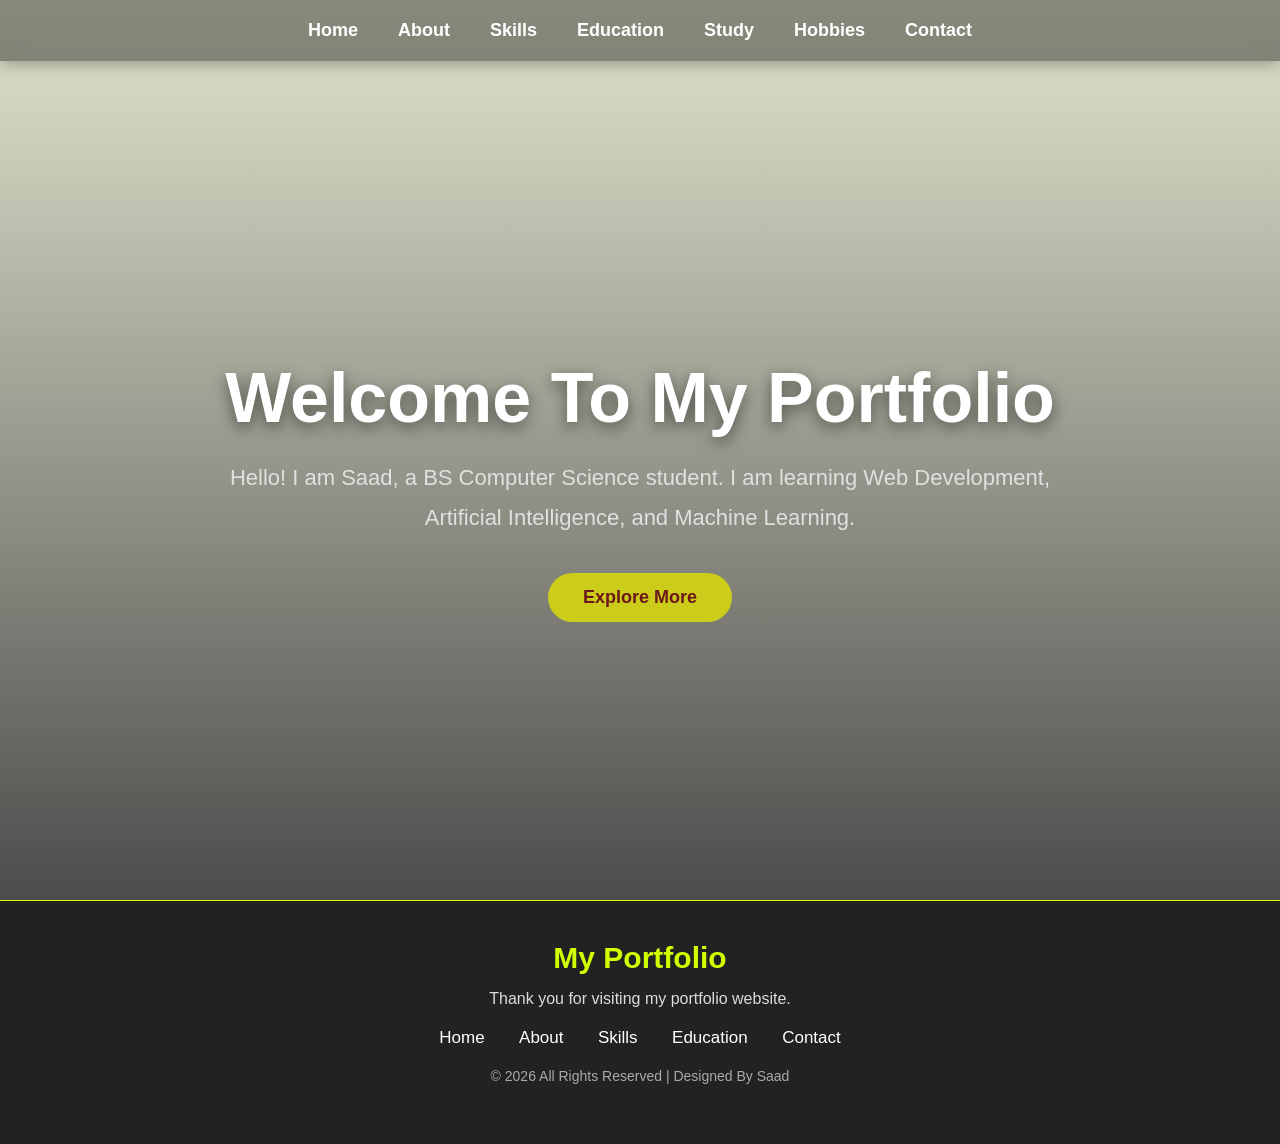
==== index.html @ c372bfa4 "add my portfolio web" ====
<!DOCTYPE html>
<html lang="en">

<head>

    <meta charset="UTF-8">

    <meta name="viewport" content="width=device-width, initial-scale=1.0">

    <title>My Portfolio</title>

    <link rel="stylesheet" href="style.css">

</head>

<body>

    <nav>

        <a href="index.html">Home</a>

        <a href="about.html">About</a>

        <a href="skills.html">Skills</a>

        <a href="education.html">Education</a>

        <a href="study.html">Study</a>

        <a href="hobbies.html">Hobbies</a>

        <a href="contact.html">Contact</a>

    </nav>

    <div class="home">

        <h1>Welcome To My Portfolio</h1>

        <p>
            Hello! I am Saad, a BS Computer Science student.
            I am learning Web Development, Artificial Intelligence,
            and Machine Learning.
        </p>

        <a href="about.html" class="btn">Explore More</a>

    </div>

    <footer>

        <h3>My Portfolio</h3>

        <p>
            Thank you for visiting my portfolio website.
        </p>

        <div class="footer-links">

            <a href="index.html">Home</a>

            <a href="about.html">About</a>

            <a href="skills.html">Skills</a>

            <a href="education.html">Education</a>

            <a href="contact.html">Contact</a>

        </div>

        <p class="copyright">
            © 2026 All Rights Reserved | Designed By Saad
        </p>

    </footer>

</body>

</html>
---- style.css ----
*{
    margin: 0;
    padding: 0;
    box-sizing: border-box;
}

body{
    font-family: Arial, sans-serif;

    background-image:
    linear-gradient(hsla(63, 62%, 33%, 0.217), rgba(0,0,0,0.7)),
    url("background.jpg");

    background-size: cover;
    background-position: center;
    background-repeat: no-repeat;
    background-attachment: fixed;

    color: white;
}

nav{
    width: 100%;

    padding: 20px 8%;

    display: flex;
    justify-content: center;
    align-items: center;

    background: rgba(0,0,0,0.4);

    backdrop-filter: blur(10px);

    position: fixed;
    top: 0;
    left: 0;

    z-index: 1000;

    box-shadow: 0 4px 15px rgba(0,0,0,0.3);
}

nav a{
    color: white;

    text-decoration: none;

    margin: 0 20px;

    font-size: 18px;
    font-weight: bold;

    position: relative;

    transition: 0.3s;
}

nav a:hover{
    color: rgb(189, 171, 107);
}

nav a::after{
    content: "";

    position: absolute;

    left: 0;
    bottom: -6px;

    width: 0%;
    height: 2px;

    background: rgb(86, 181, 181);

    transition: 0.3s;
}

nav a:hover::after{
    width: 100%;
}

.home{
    min-height: 100vh;

    display: flex;
    flex-direction: column;

    justify-content: center;
    align-items: center;

    text-align: center;

    padding: 120px 20px 40px;
}

.home h1{
    font-size: 70px;

    margin-bottom: 20px;

    text-shadow: 0 5px 15px rgba(0,0,0,0.5);
}

.home p{
    font-size: 22px;

    max-width: 850px;

    line-height: 1.8;

    color: #e0e0e0;

    margin-bottom: 35px;
}

.btn{
    display: inline-block;

    padding: 14px 35px;

    background: rgb(204, 204, 27);
    color: rgb(108, 24, 24);

    text-decoration: none;

    font-size: 18px;
    font-weight: bold;

    border-radius: 50px;

    transition: 0.3s;
}

.btn:hover{
    background: rgb(248, 248, 245);

    transform: translateY(-5px);

    box-shadow: 0 10px 20px rgba(230, 254, 10, 0.68);
}

footer{
    background: rgb(35, 34, 34);

    padding: 40px 20px;

    text-align: center;

    border-top: 1px solid rgb(209, 255, 4);
}

footer h3{
    font-size: 30px;

    margin-bottom: 15px;

    color: rgb(208, 255, 0);
}

footer p{
    color: #dcdcdc;

    margin-bottom: 20px;

    font-size: 16px;
}

.footer-links{
    margin-bottom: 20px;
}

.footer-links a{
    color: white;

    text-decoration: none;

    margin: 0 15px;

    font-size: 17px;

    transition: 0.3s;
}

.footer-links a:hover{
    color: rgb(221, 255, 0);
}

.copyright{
    font-size: 14px;

    color: #aaaaaa;
}

@media(max-width: 900px){

    nav{
        flex-wrap: wrap;

        padding: 15px;
    }

    nav a{
        margin: 10px;

        font-size: 16px;
    }

    .home h1{
        font-size: 45px;
    }

    .home p{
        font-size: 18px;
    }

}

@media(max-width: 500px){

    .home h1{
        font-size: 32px;
    }

    .home p{
        font-size: 16px;
    }

    .footer-links a{
        display: block;

        margin: 10px 0;
    }

}
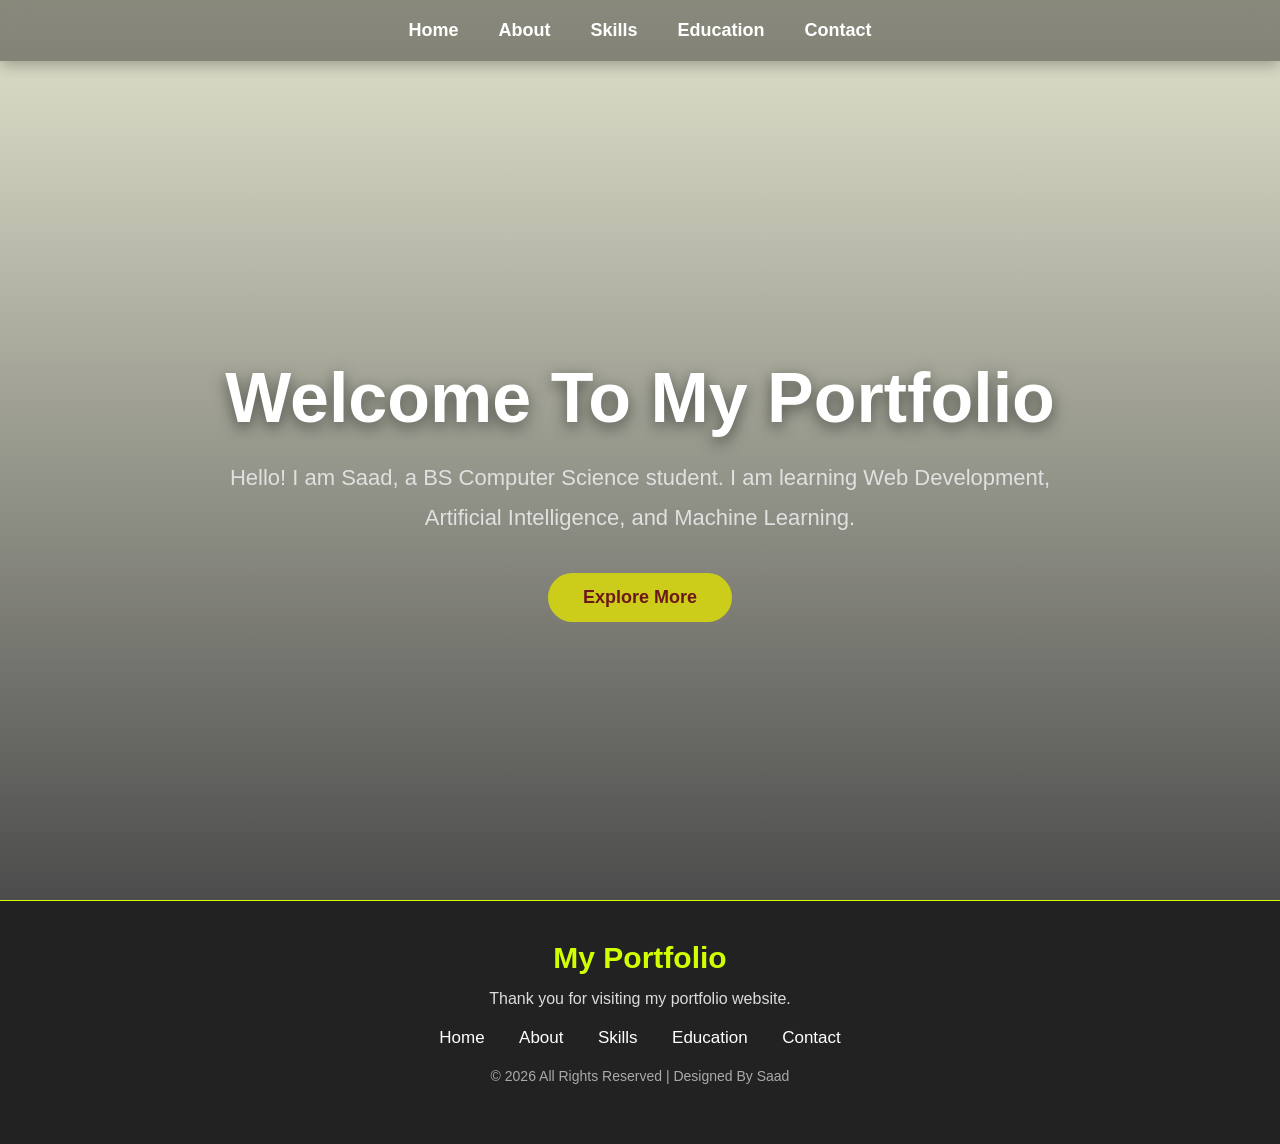
==== commit b52acb57: "Update index.html" ====
--- a/index.html
+++ b/index.html
@@ -24,10 +24,6 @@
         <a href="skills.html">Skills</a>
 
         <a href="education.html">Education</a>
-
-        <a href="study.html">Study</a>
-
-        <a href="hobbies.html">Hobbies</a>
 
         <a href="contact.html">Contact</a>
 
@@ -77,4 +73,4 @@
 
 </body>
 
-</html>+</html>
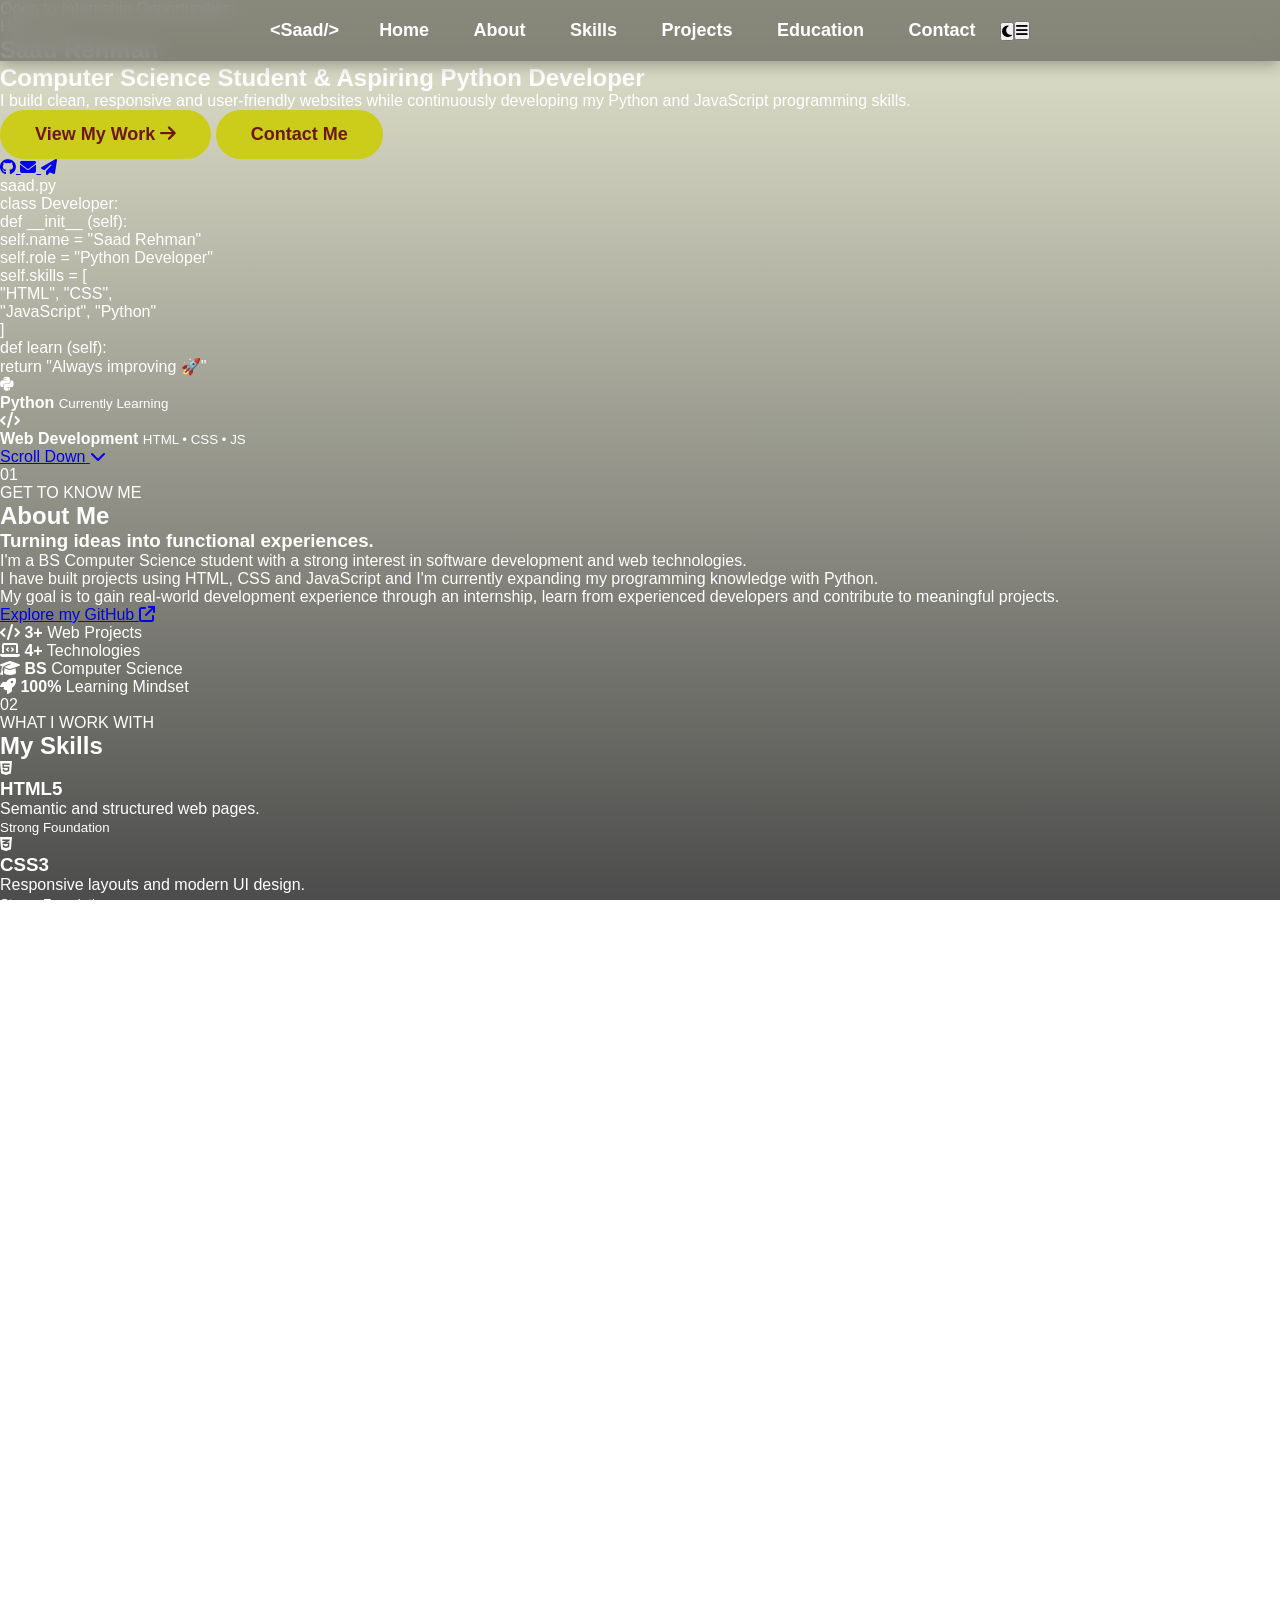
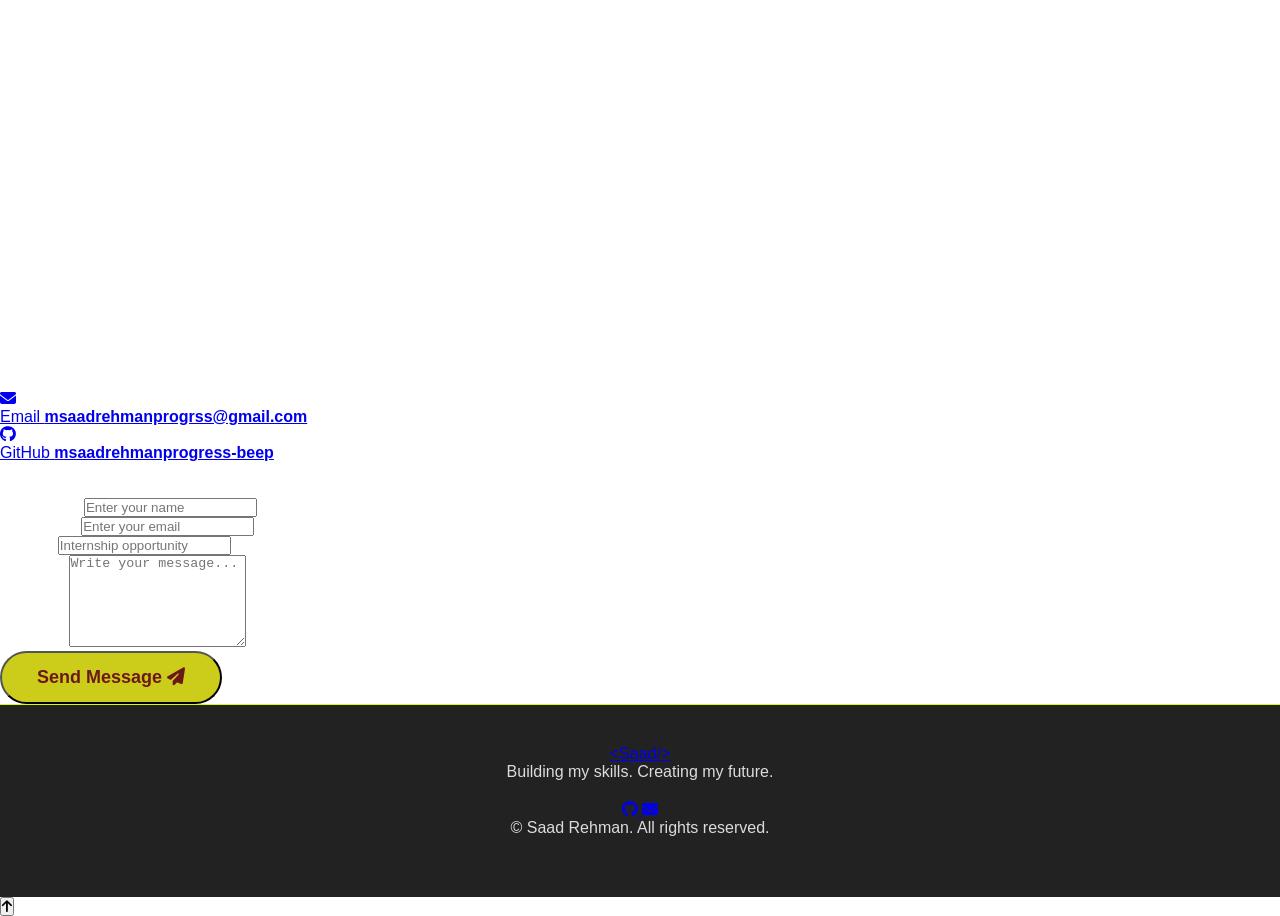
==== commit a32e1ab7: "Update index.html" ====
--- a/index.html
+++ b/index.html
@@ -1,76 +1,1052 @@
 <!DOCTYPE html>
 <html lang="en">
-
 <head>
-
     <meta charset="UTF-8">
-
     <meta name="viewport" content="width=device-width, initial-scale=1.0">
 
-    <title>My Portfolio</title>
+    <meta name="description"
+        content="Saad Rehman - Computer Science Student and Aspiring Python Developer Portfolio">
+
+    <title>Saad Rehman | Python Developer Portfolio</title>
+
+    <link rel="preconnect" href="https://fonts.googleapis.com">
+    <link rel="preconnect" href="https://fonts.gstatic.com" crossorigin>
+
+    <link
+        href="https://fonts.googleapis.com/css2?family=Inter:wght@400;500;600;700;800&family=Space+Grotesk:wght@500;600;700&display=swap"
+        rel="stylesheet">
+
+    <link
+        rel="stylesheet"
+        href="https://cdnjs.cloudflare.com/ajax/libs/font-awesome/6.5.2/css/all.min.css">
 
     <link rel="stylesheet" href="style.css">
-
 </head>
 
 <body>
 
-    <nav>
-
-        <a href="index.html">Home</a>
-
-        <a href="about.html">About</a>
-
-        <a href="skills.html">Skills</a>
-
-        <a href="education.html">Education</a>
-
-        <a href="contact.html">Contact</a>
-
-    </nav>
-
-    <div class="home">
-
-        <h1>Welcome To My Portfolio</h1>
-
-        <p>
-            Hello! I am Saad, a BS Computer Science student.
-            I am learning Web Development, Artificial Intelligence,
-            and Machine Learning.
-        </p>
-
-        <a href="about.html" class="btn">Explore More</a>
-
-    </div>
-
-    <footer>
-
-        <h3>My Portfolio</h3>
-
-        <p>
-            Thank you for visiting my portfolio website.
-        </p>
-
-        <div class="footer-links">
-
-            <a href="index.html">Home</a>
-
-            <a href="about.html">About</a>
-
-            <a href="skills.html">Skills</a>
-
-            <a href="education.html">Education</a>
-
-            <a href="contact.html">Contact</a>
+    <!-- Scroll Progress -->
+    <div class="scroll-progress" id="scrollProgress"></div>
+
+    <!-- Header -->
+    <header class="header" id="header">
+        <nav class="navbar">
+
+            <a href="#home" class="logo">
+                <span>&lt;</span>Saad<span>/&gt;</span>
+            </a>
+
+            <div class="nav-menu" id="navMenu">
+
+                <a href="#home" class="nav-link active">Home</a>
+                <a href="#about" class="nav-link">About</a>
+                <a href="#skills" class="nav-link">Skills</a>
+                <a href="#projects" class="nav-link">Projects</a>
+                <a href="#education" class="nav-link">Education</a>
+                <a href="#contact" class="nav-link">Contact</a>
+
+                <button class="theme-toggle" id="themeToggle" aria-label="Toggle theme">
+                    <i class="fa-solid fa-moon"></i>
+                </button>
+
+            </div>
+
+            <button class="menu-toggle" id="menuToggle" aria-label="Open menu">
+                <i class="fa-solid fa-bars"></i>
+            </button>
+
+        </nav>
+    </header>
+
+
+    <main>
+
+        <!-- ================= HERO ================= -->
+
+        <section class="hero section" id="home">
+
+            <div class="hero-background">
+                <div class="glow glow-one"></div>
+                <div class="glow glow-two"></div>
+                <div class="grid-background"></div>
+            </div>
+
+            <div class="container hero-container">
+
+                <div class="hero-content">
+
+                    <div class="available-badge">
+                        <span class="status-dot"></span>
+                        Open to Internship Opportunities
+                    </div>
+
+                    <p class="hero-small">
+                        Hello, I'm
+                    </p>
+
+                    <h1>
+                        Saad <span>Rehman</span>
+                    </h1>
+
+                    <h2>
+                        Computer Science Student &
+                        <span id="typingText">Aspiring Python Developer</span>
+                    </h2>
+
+                    <p class="hero-description">
+                        I build clean, responsive and user-friendly websites
+                        while continuously developing my Python and JavaScript
+                        programming skills.
+                    </p>
+
+                    <div class="hero-buttons">
+
+                        <a href="#projects" class="btn btn-primary">
+                            View My Work
+                            <i class="fa-solid fa-arrow-right"></i>
+                        </a>
+
+                        <a href="#contact" class="btn btn-outline">
+                            Contact Me
+                        </a>
+
+                    </div>
+
+                    <div class="social-links">
+
+                        <a
+                            href="https://github.com/msaadrehmanprogress-beep"
+                            target="_blank"
+                            rel="noopener noreferrer"
+                            aria-label="GitHub">
+
+                            <i class="fa-brands fa-github"></i>
+
+                        </a>
+
+                        <a
+                            href="mailto:msaadrehmanprogrss@gmail.com"
+                            aria-label="Email">
+
+                            <i class="fa-solid fa-envelope"></i>
+
+                        </a>
+
+                        <a href="#contact" aria-label="Contact">
+                            <i class="fa-solid fa-paper-plane"></i>
+                        </a>
+
+                    </div>
+
+                </div>
+
+
+                <div class="hero-visual">
+
+                    <div class="code-window">
+
+                        <div class="window-top">
+
+                            <div class="window-buttons">
+                                <span></span>
+                                <span></span>
+                                <span></span>
+                            </div>
+
+                            <span class="window-title">
+                                saad.py
+                            </span>
+
+                        </div>
+
+                        <div class="code-content">
+
+                            <p>
+                                <span class="keyword">class</span>
+                                <span class="class-name">Developer</span>:
+                            </p>
+
+                            <p class="indent">
+                                <span class="keyword">def</span>
+                                <span class="function">__init__</span>
+                                (<span class="variable">self</span>):
+                            </p>
+
+                            <p class="double-indent">
+                                self.name =
+                                <span class="string">"Saad Rehman"</span>
+                            </p>
+
+                            <p class="double-indent">
+                                self.role =
+                                <span class="string">"Python Developer"</span>
+                            </p>
+
+                            <p class="double-indent">
+                                self.skills = [
+                            </p>
+
+                            <p class="triple-indent">
+                                <span class="string">"HTML"</span>,
+                                <span class="string">"CSS"</span>,
+                            </p>
+
+                            <p class="triple-indent">
+                                <span class="string">"JavaScript"</span>,
+                                <span class="string">"Python"</span>
+                            </p>
+
+                            <p class="double-indent">]</p>
+
+                            <p class="indent">
+                                <span class="keyword">def</span>
+                                <span class="function">learn</span>
+                                (<span class="variable">self</span>):
+                            </p>
+
+                            <p class="double-indent">
+                                <span class="keyword">return</span>
+                                <span class="string">
+                                    "Always improving 🚀"
+                                </span>
+                            </p>
+
+                            <span class="cursor"></span>
+
+                        </div>
+
+                    </div>
+
+                    <div class="floating-card card-one">
+                        <i class="fa-brands fa-python"></i>
+                        <div>
+                            <strong>Python</strong>
+                            <small>Currently Learning</small>
+                        </div>
+                    </div>
+
+                    <div class="floating-card card-two">
+                        <i class="fa-solid fa-code"></i>
+                        <div>
+                            <strong>Web Development</strong>
+                            <small>HTML • CSS • JS</small>
+                        </div>
+                    </div>
+
+                </div>
+
+            </div>
+
+            <a href="#about" class="scroll-down">
+                <span>Scroll Down</span>
+                <i class="fa-solid fa-chevron-down"></i>
+            </a>
+
+        </section>
+
+
+        <!-- ================= ABOUT ================= -->
+
+        <section class="section about" id="about">
+
+            <div class="container">
+
+                <div class="section-heading">
+                    <span class="section-number">01</span>
+                    <div>
+                        <p class="section-label">GET TO KNOW ME</p>
+                        <h2>About <span>Me</span></h2>
+                    </div>
+                </div>
+
+                <div class="about-grid">
+
+                    <div class="about-text">
+
+                        <h3>
+                            Turning ideas into
+                            <span>functional experiences.</span>
+                        </h3>
+
+                        <p>
+                            I'm a BS Computer Science student with a strong
+                            interest in software development and web
+                            technologies.
+                        </p>
+
+                        <p>
+                            I have built projects using HTML, CSS and
+                            JavaScript and I'm currently expanding my
+                            programming knowledge with Python.
+                        </p>
+
+                        <p>
+                            My goal is to gain real-world development
+                            experience through an internship, learn from
+                            experienced developers and contribute to
+                            meaningful projects.
+                        </p>
+
+                        <a
+                            href="https://github.com/msaadrehmanprogress-beep"
+                            target="_blank"
+                            rel="noopener noreferrer"
+                            class="text-link">
+
+                            Explore my GitHub
+                            <i class="fa-solid fa-arrow-up-right-from-square"></i>
+
+                        </a>
+
+                    </div>
+
+
+                    <div class="about-stats">
+
+                        <div class="stat-card">
+                            <i class="fa-solid fa-code"></i>
+                            <strong>3+</strong>
+                            <span>Web Projects</span>
+                        </div>
+
+                        <div class="stat-card">
+                            <i class="fa-solid fa-laptop-code"></i>
+                            <strong>4+</strong>
+                            <span>Technologies</span>
+                        </div>
+
+                        <div class="stat-card">
+                            <i class="fa-solid fa-graduation-cap"></i>
+                            <strong>BS</strong>
+                            <span>Computer Science</span>
+                        </div>
+
+                        <div class="stat-card">
+                            <i class="fa-solid fa-rocket"></i>
+                            <strong>100%</strong>
+                            <span>Learning Mindset</span>
+                        </div>
+
+                    </div>
+
+                </div>
+
+            </div>
+
+        </section>
+
+
+        <!-- ================= SKILLS ================= -->
+
+        <section class="section skills-section" id="skills">
+
+            <div class="container">
+
+                <div class="section-heading">
+                    <span class="section-number">02</span>
+
+                    <div>
+                        <p class="section-label">WHAT I WORK WITH</p>
+                        <h2>My <span>Skills</span></h2>
+                    </div>
+                </div>
+
+
+                <div class="skills-grid">
+
+                    <div class="skill-card">
+                        <div class="skill-icon html">
+                            <i class="fa-brands fa-html5"></i>
+                        </div>
+
+                        <h3>HTML5</h3>
+
+                        <p>
+                            Semantic and structured web pages.
+                        </p>
+
+                        <div class="skill-level">
+                            <span style="width: 88%"></span>
+                        </div>
+
+                        <small>Strong Foundation</small>
+                    </div>
+
+
+                    <div class="skill-card">
+                        <div class="skill-icon css">
+                            <i class="fa-brands fa-css3-alt"></i>
+                        </div>
+
+                        <h3>CSS3</h3>
+
+                        <p>
+                            Responsive layouts and modern UI design.
+                        </p>
+
+                        <div class="skill-level">
+                            <span style="width: 85%"></span>
+                        </div>
+
+                        <small>Strong Foundation</small>
+                    </div>
+
+
+                    <div class="skill-card">
+                        <div class="skill-icon js">
+                            <i class="fa-brands fa-js"></i>
+                        </div>
+
+                        <h3>JavaScript</h3>
+
+                        <p>
+                            DOM manipulation and interactive websites.
+                        </p>
+
+                        <div class="skill-level">
+                            <span style="width: 65%"></span>
+                        </div>
+
+                        <small>Learning</small>
+                    </div>
+
+
+                    <div class="skill-card">
+                        <div class="skill-icon python">
+                            <i class="fa-brands fa-python"></i>
+                        </div>
+
+                        <h3>Python</h3>
+
+                        <p>
+                            Building programming fundamentals.
+                        </p>
+
+                        <div class="skill-level">
+                            <span style="width: 45%"></span>
+                        </div>
+
+                        <small>Currently Learning</small>
+                    </div>
+
+
+                    <div class="skill-card">
+                        <div class="skill-icon responsive">
+                            <i class="fa-solid fa-mobile-screen-button"></i>
+                        </div>
+
+                        <h3>Responsive Design</h3>
+
+                        <p>
+                            Websites that work across different screens.
+                        </p>
+
+                        <div class="skill-level">
+                            <span style="width: 80%"></span>
+                        </div>
+
+                        <small>Good</small>
+                    </div>
+
+
+                    <div class="skill-card">
+                        <div class="skill-icon git">
+                            <i class="fa-brands fa-git-alt"></i>
+                        </div>
+
+                        <h3>Git & GitHub</h3>
+
+                        <p>
+                            Learning version control and collaboration.
+                        </p>
+
+                        <div class="skill-level">
+                            <span style="width: 40%"></span>
+                        </div>
+
+                        <small>Beginner</small>
+                    </div>
+
+                </div>
+
+            </div>
+
+        </section>
+
+
+        <!-- ================= PROJECTS ================= -->
+
+        <section class="section projects-section" id="projects">
+
+            <div class="container">
+
+                <div class="section-heading">
+                    <span class="section-number">03</span>
+
+                    <div>
+                        <p class="section-label">MY RECENT WORK</p>
+                        <h2>Featured <span>Projects</span></h2>
+                    </div>
+                </div>
+
+
+                <div class="projects-grid">
+
+
+                    <!-- Calculator -->
+
+                    <article class="project-card">
+
+                        <div class="project-image calculator-preview">
+
+                            <div class="calculator-ui">
+
+                                <div class="calc-display">
+                                    128 + 42
+                                </div>
+
+                                <div class="calc-buttons">
+                                    <span>C</span>
+                                    <span>÷</span>
+                                    <span>×</span>
+                                    <span>−</span>
+
+                                    <span>7</span>
+                                    <span>8</span>
+                                    <span>9</span>
+                                    <span>+</span>
+
+                                    <span>4</span>
+                                    <span>5</span>
+                                    <span>6</span>
+                                    <span>=</span>
+
+                                </div>
+
+                            </div>
+
+                        </div>
+
+                        <div class="project-content">
+
+                            <div class="project-top">
+
+                                <span class="project-number">
+                                    01
+                                </span>
+
+                                <i class="fa-solid fa-calculator"></i>
+
+                            </div>
+
+                            <h3>Calculator Web App</h3>
+
+                            <p>
+                                A responsive calculator interface built
+                                with HTML, CSS and JavaScript with
+                                interactive calculation functionality.
+                            </p>
+
+                            <div class="project-tags">
+                                <span>HTML</span>
+                                <span>CSS</span>
+                                <span>JavaScript</span>
+                            </div>
+
+                            <div class="project-links">
+
+                                <span class="not-uploaded">
+                                    <i class="fa-solid fa-clock"></i>
+                                    GitHub coming soon
+                                </span>
+
+                            </div>
+
+                        </div>
+
+                    </article>
+
+
+                    <!-- Blog -->
+
+                    <article class="project-card">
+
+                        <div class="project-image blog-preview">
+
+                            <div class="blog-ui">
+
+                                <div class="blog-nav"></div>
+
+                                <div class="blog-feature"></div>
+
+                                <div class="blog-lines">
+                                    <span></span>
+                                    <span></span>
+                                    <span></span>
+                                </div>
+
+                                <div class="blog-cards">
+                                    <span></span>
+                                    <span></span>
+                                    <span></span>
+                                </div>
+
+                            </div>
+
+                        </div>
+
+
+                        <div class="project-content">
+
+                            <div class="project-top">
+
+                                <span class="project-number">
+                                    02
+                                </span>
+
+                                <i class="fa-solid fa-blog"></i>
+
+                            </div>
+
+                            <h3>Blog Website</h3>
+
+                            <p>
+                                A clean and responsive blog website
+                                focused on typography, layout,
+                                navigation and modern web presentation.
+                            </p>
+
+                            <div class="project-tags">
+                                <span>HTML</span>
+                                <span>CSS</span>
+                                <span>JavaScript</span>
+                            </div>
+
+                            <div class="project-links">
+
+                                <span class="not-uploaded">
+                                    <i class="fa-solid fa-clock"></i>
+                                    GitHub coming soon
+                                </span>
+
+                            </div>
+
+                        </div>
+
+                    </article>
+
+
+                    <!-- ProKitchen -->
+
+                    <article class="project-card">
+
+                        <div class="project-image kitchen-preview">
+
+                            <div class="kitchen-ui">
+
+                                <div class="kitchen-nav">
+                                    <span></span>
+                                    <span></span>
+                                    <span></span>
+                                </div>
+
+                                <div class="kitchen-hero">
+                                    <div></div>
+                                </div>
+
+                                <div class="food-cards">
+                                    <span></span>
+                                    <span></span>
+                                    <span></span>
+                                </div>
+
+                            </div>
+
+                        </div>
+
+
+                        <div class="project-content">
+
+                            <div class="project-top">
+
+                                <span class="project-number">
+                                    03
+                                </span>
+
+                                <i class="fa-solid fa-utensils"></i>
+
+                            </div>
+
+                            <h3>ProKitchen Website</h3>
+
+                            <p>
+                                A modern responsive kitchen website
+                                designed with attractive layouts,
+                                navigation and interactive elements.
+                            </p>
+
+                            <div class="project-tags">
+                                <span>HTML</span>
+                                <span>CSS</span>
+                                <span>JavaScript</span>
+                            </div>
+
+                            <div class="project-links">
+
+                                <span class="not-uploaded">
+                                    <i class="fa-solid fa-clock"></i>
+                                    GitHub coming soon
+                                </span>
+
+                            </div>
+
+                        </div>
+
+                    </article>
+
+                </div>
+
+            </div>
+
+        </section>
+
+
+        <!-- ================= EDUCATION ================= -->
+
+        <section class="section education-section" id="education">
+
+            <div class="container">
+
+                <div class="section-heading">
+                    <span class="section-number">04</span>
+
+                    <div>
+                        <p class="section-label">MY ACADEMIC JOURNEY</p>
+                        <h2>Education</h2>
+                    </div>
+                </div>
+
+
+                <div class="timeline">
+
+
+                    <div class="timeline-item">
+
+                        <div class="timeline-dot">
+                            <i class="fa-solid fa-graduation-cap"></i>
+                        </div>
+
+                        <div class="timeline-content">
+
+                            <span class="timeline-date">
+                                2025 — 2029
+                            </span>
+
+                            <h3>
+                                BS Computer Science
+                            </h3>
+
+                            <h4>
+                                Government Graduate College,
+                                Asghar Mall, Rawalpindi
+                            </h4>
+
+                            <p>
+                                Punjab University
+                            </p>
+
+                            <span class="education-status">
+                                Currently Studying
+                            </span>
+
+                        </div>
+
+                    </div>
+
+
+                    <div class="timeline-item">
+
+                        <div class="timeline-dot">
+                            <i class="fa-solid fa-school"></i>
+                        </div>
+
+                        <div class="timeline-content">
+
+                            <span class="timeline-date">
+                                2022 — 2024
+                            </span>
+
+                            <h3>
+                                Intermediate (ICS)
+                            </h3>
+
+                            <h4>
+                                Government Graduate College,
+                                Shahkot
+                            </h4>
+
+                            <p>
+                                District Nankana Sahib
+                            </p>
+
+                            <span class="education-status completed">
+                                Completed
+                            </span>
+
+                        </div>
+
+                    </div>
+
+                </div>
+
+            </div>
+
+        </section>
+
+
+        <!-- ================= CONTACT ================= -->
+
+        <section class="section contact-section" id="contact">
+
+            <div class="container">
+
+                <div class="section-heading">
+                    <span class="section-number">05</span>
+
+                    <div>
+                        <p class="section-label">LET'S CONNECT</p>
+                        <h2>Get In <span>Touch</span></h2>
+                    </div>
+                </div>
+
+
+                <div class="contact-grid">
+
+
+                    <div class="contact-info">
+
+                        <h3>
+                            Have an opportunity or project?
+                        </h3>
+
+                        <p>
+                            I'm currently looking for internship
+                            opportunities where I can learn, grow
+                            and contribute to real-world projects.
+                        </p>
+
+
+                        <div class="contact-items">
+
+                            <a
+                                href="mailto:msaadrehmanprogrss@gmail.com"
+                                class="contact-item">
+
+                                <div class="contact-icon">
+                                    <i class="fa-solid fa-envelope"></i>
+                                </div>
+
+                                <div>
+                                    <span>Email</span>
+                                    <strong>
+                                        msaadrehmanprogrss@gmail.com
+                                    </strong>
+                                </div>
+
+                            </a>
+
+
+                            <a
+                                href="https://github.com/msaadrehmanprogress-beep"
+                                target="_blank"
+                                rel="noopener noreferrer"
+                                class="contact-item">
+
+                                <div class="contact-icon">
+                                    <i class="fa-brands fa-github"></i>
+                                </div>
+
+                                <div>
+                                    <span>GitHub</span>
+                                    <strong>
+                                        msaadrehmanprogress-beep
+                                    </strong>
+                                </div>
+
+                            </a>
+
+
+                            <div class="contact-item">
+
+                                <div class="contact-icon">
+                                    <i class="fa-solid fa-location-dot"></i>
+                                </div>
+
+                                <div>
+                                    <span>Location</span>
+                                    <strong>
+                                        Rawalpindi, Pakistan
+                                    </strong>
+                                </div>
+
+                            </div>
+
+                        </div>
+
+                    </div>
+
+
+                    <form class="contact-form" id="contactForm">
+
+                        <div class="form-row">
+
+                            <div class="form-group">
+
+                                <label for="name">
+                                    Your Name
+                                </label>
+
+                                <input
+                                    type="text"
+                                    id="name"
+                                    placeholder="Enter your name"
+                                    required>
+
+                            </div>
+
+
+                            <div class="form-group">
+
+                                <label for="email">
+                                    Your Email
+                                </label>
+
+                                <input
+                                    type="email"
+                                    id="email"
+                                    placeholder="Enter your email"
+                                    required>
+
+                            </div>
+
+                        </div>
+
+
+                        <div class="form-group">
+
+                            <label for="subject">
+                                Subject
+                            </label>
+
+                            <input
+                                type="text"
+                                id="subject"
+                                placeholder="Internship opportunity"
+                                required>
+
+                        </div>
+
+
+                        <div class="form-group">
+
+                            <label for="message">
+                                Message
+                            </label>
+
+                            <textarea
+                                id="message"
+                                rows="6"
+                                placeholder="Write your message..."
+                                required></textarea>
+
+                        </div>
+
+
+                        <button
+                            type="submit"
+                            class="btn btn-primary submit-btn">
+
+                            Send Message
+                            <i class="fa-solid fa-paper-plane"></i>
+
+                        </button>
+
+                        <p
+                            class="form-message"
+                            id="formMessage">
+                        </p>
+
+                    </form>
+
+                </div>
+
+            </div>
+
+        </section>
+
+    </main>
+
+
+    <!-- ================= FOOTER ================= -->
+
+    <footer class="footer">
+
+        <div class="container footer-content">
+
+            <a href="#home" class="logo">
+                <span>&lt;</span>Saad<span>/&gt;</span>
+            </a>
+
+            <p>
+                Building my skills. Creating my future.
+            </p>
+
+            <div class="footer-socials">
+
+                <a
+                    href="https://github.com/msaadrehmanprogress-beep"
+                    target="_blank"
+                    rel="noopener noreferrer">
+
+                    <i class="fa-brands fa-github"></i>
+
+                </a>
+
+                <a href="mailto:msaadrehmanprogrss@gmail.com">
+
+                    <i class="fa-solid fa-envelope"></i>
+
+                </a>
+
+            </div>
 
         </div>
 
-        <p class="copyright">
-            © 2026 All Rights Reserved | Designed By Saad
-        </p>
+        <div class="footer-bottom">
+
+            <p>
+                © <span id="currentYear"></span>
+                Saad Rehman. All rights reserved.
+            </p>
+
+        </div>
 
     </footer>
 
+
+    <!-- Back To Top -->
+
+    <button
+        class="back-to-top"
+        id="backToTop"
+        aria-label="Back to top">
+
+        <i class="fa-solid fa-arrow-up"></i>
+
+    </button>
+
+
+    <script src="script.js"></script>
+
 </body>
-
 </html>
